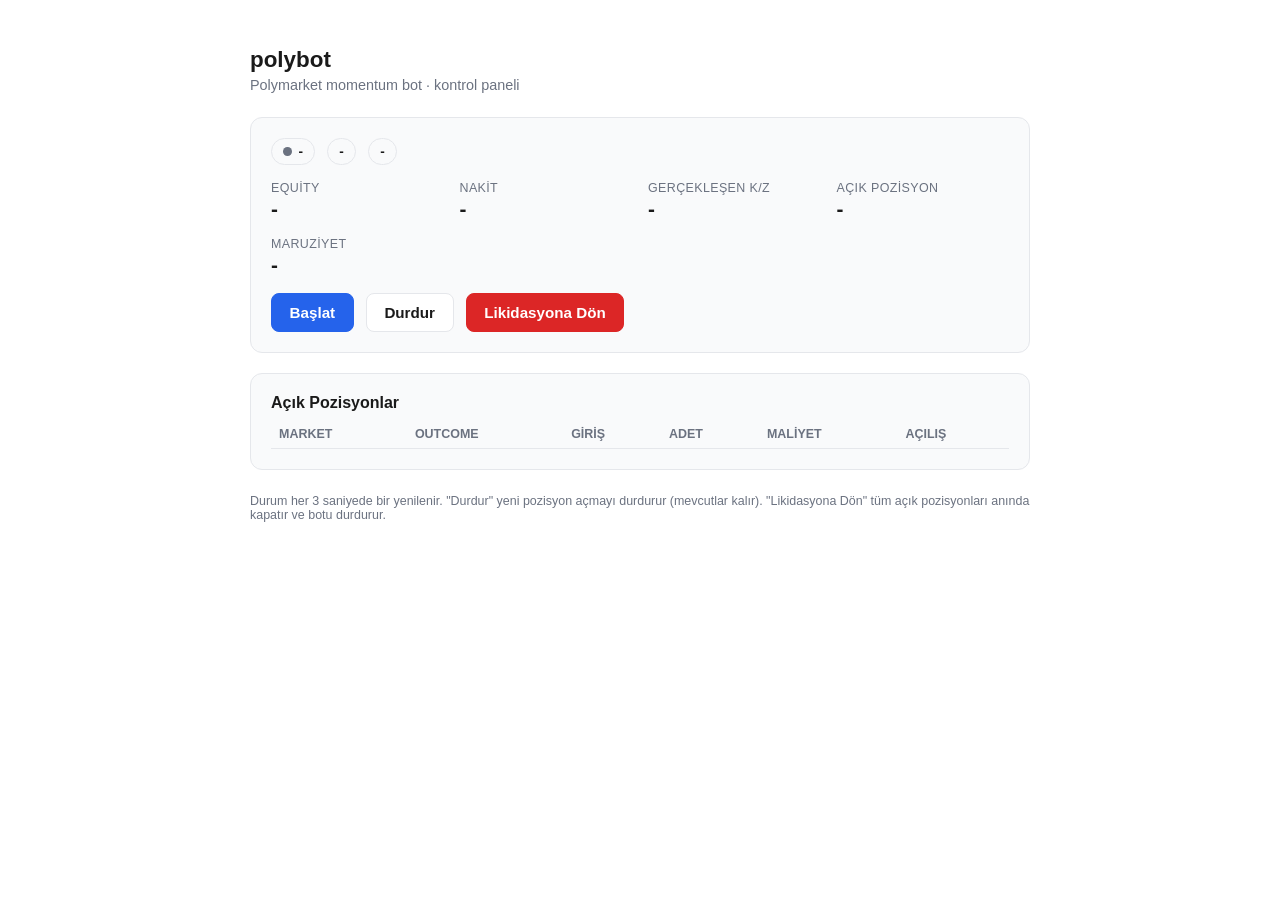
==== polybot/webapp/static/index.html @ bfb0680c "Add Azure Container Apps deployment: control panel, Key Vault, App Configuration Wraps the trading l" ====
<!doctype html>
<html lang="tr">
<head>
<meta charset="utf-8" />
<meta name="viewport" content="width=device-width, initial-scale=1" />
<title>polybot control panel</title>
<style>
  :root {
    color-scheme: light dark;
    --bg: #ffffff; --fg: #1a1a1a; --muted: #6b7280; --border: #e5e7eb;
    --card: #f9fafb; --ok: #16a34a; --warn: #d97706; --bad: #dc2626; --accent: #2563eb;
  }
  @media (prefers-color-scheme: dark) {
    :root { --bg: #0f1115; --fg: #e6e8eb; --muted: #9aa3ad; --border: #262a31; --card: #171a20; }
  }
  * { box-sizing: border-box; }
  body {
    margin: 0; padding: 2rem 1rem 4rem; background: var(--bg); color: var(--fg);
    font-family: -apple-system, BlinkMacSystemFont, "Segoe UI", Roboto, Helvetica, Arial, sans-serif;
  }
  main { max-width: 780px; margin: 0 auto; }
  h1 { font-size: 1.4rem; margin-bottom: 0.25rem; }
  .subtitle { color: var(--muted); margin-top: 0; margin-bottom: 1.5rem; font-size: 0.9rem; }
  .card {
    background: var(--card); border: 1px solid var(--border); border-radius: 12px;
    padding: 1.25rem; margin-bottom: 1.25rem;
  }
  .row { display: flex; flex-wrap: wrap; gap: 0.75rem; align-items: center; }
  .badge {
    display: inline-flex; align-items: center; gap: 0.4rem; padding: 0.3rem 0.7rem;
    border-radius: 999px; font-size: 0.85rem; font-weight: 600; border: 1px solid var(--border);
  }
  .dot { width: 0.55rem; height: 0.55rem; border-radius: 50%; background: var(--muted); }
  .dot.running { background: var(--ok); }
  .dot.stopped { background: var(--muted); }
  .dot.liquidating { background: var(--warn); }
  .badge.mode-live { color: var(--bad); border-color: var(--bad); }
  .badge.mode-paper { color: var(--accent); border-color: var(--accent); }
  .metrics { display: grid; grid-template-columns: repeat(auto-fit, minmax(140px, 1fr)); gap: 1rem; margin-top: 1rem; }
  .metric .label { color: var(--muted); font-size: 0.78rem; text-transform: uppercase; letter-spacing: 0.03em; }
  .metric .value { font-size: 1.3rem; font-weight: 700; margin-top: 0.15rem; }
  .value.neg { color: var(--bad); }
  .value.pos { color: var(--ok); }
  .actions { display: flex; gap: 0.75rem; flex-wrap: wrap; margin-top: 1rem; }
  button {
    font-size: 0.95rem; font-weight: 600; padding: 0.6rem 1.1rem; border-radius: 8px;
    border: 1px solid var(--border); cursor: pointer; background: var(--bg); color: var(--fg);
  }
  button:disabled { opacity: 0.5; cursor: not-allowed; }
  button.primary { background: var(--accent); border-color: var(--accent); color: #fff; }
  button.danger { background: var(--bad); border-color: var(--bad); color: #fff; }
  table { width: 100%; border-collapse: collapse; margin-top: 0.5rem; font-size: 0.88rem; }
  th, td { text-align: left; padding: 0.45rem 0.5rem; border-bottom: 1px solid var(--border); }
  th { color: var(--muted); font-weight: 600; font-size: 0.78rem; text-transform: uppercase; }
  .empty { color: var(--muted); font-size: 0.9rem; padding: 0.5rem 0; }
  .error-box {
    background: rgba(220, 38, 38, 0.1); border: 1px solid var(--bad); color: var(--bad);
    border-radius: 8px; padding: 0.75rem 1rem; font-size: 0.85rem; margin-top: 1rem; white-space: pre-wrap;
  }
  .footer-note { color: var(--muted); font-size: 0.78rem; margin-top: 1.5rem; }
</style>
</head>
<body>
<main>
  <h1>polybot</h1>
  <p class="subtitle">Polymarket momentum bot &middot; kontrol paneli</p>

  <div class="card">
    <div class="row">
      <span class="badge"><span id="state-dot" class="dot"></span><span id="state-text">-</span></span>
      <span id="mode-badge" class="badge">-</span>
      <span class="badge" id="last-cycle-badge">-</span>
    </div>

    <div class="metrics">
      <div class="metric"><div class="label">Equity</div><div class="value" id="m-equity">-</div></div>
      <div class="metric"><div class="label">Nakit</div><div class="value" id="m-cash">-</div></div>
      <div class="metric"><div class="label">Gerçekleşen K/Z</div><div class="value" id="m-pnl">-</div></div>
      <div class="metric"><div class="label">Açık Pozisyon</div><div class="value" id="m-positions">-</div></div>
      <div class="metric"><div class="label">Maruziyet</div><div class="value" id="m-exposure">-</div></div>
    </div>

    <div class="actions">
      <button class="primary" id="btn-start">Başlat</button>
      <button id="btn-stop">Durdur</button>
      <button class="danger" id="btn-liquidate">Likidasyona Dön</button>
    </div>

    <div id="error-box" class="error-box" style="display:none"></div>
  </div>

  <div class="card">
    <strong>Açık Pozisyonlar</strong>
    <table id="positions-table">
      <thead>
        <tr><th>Market</th><th>Outcome</th><th>Giriş</th><th>Adet</th><th>Maliyet</th><th>Açılış</th></tr>
      </thead>
      <tbody id="positions-body"></tbody>
    </table>
    <div class="empty" id="positions-empty" style="display:none">Açık pozisyon yok.</div>
  </div>

  <p class="footer-note">Durum her 3 saniyede bir yenilenir. "Durdur" yeni pozisyon açmayı durdurur (mevcutlar kalır). "Likidasyona Dön" tüm açık pozisyonları anında kapatır ve botu durdurur.</p>
</main>

<script>
const $ = (id) => document.getElementById(id);
const fmtUsd = (v) => (v === null || v === undefined) ? "-" : "$" + Number(v).toFixed(2);

async function api(path, opts) {
  const res = await fetch(path, opts);
  if (!res.ok) throw new Error(`${path} -> HTTP ${res.status}`);
  return res.json();
}

function renderStatus(s) {
  const dot = $("state-dot");
  dot.className = "dot " + s.state;
  $("state-text").textContent = {running: "Çalışıyor", stopped: "Durduruldu", liquidating: "Likidasyon"}[s.state] || s.state;

  const modeBadge = $("mode-badge");
  modeBadge.textContent = s.mode === "live" ? "LIVE (gerçek para)" : "PAPER (simülasyon)";
  modeBadge.className = "badge " + (s.mode === "live" ? "mode-live" : "mode-paper");

  $("last-cycle-badge").textContent = s.last_cycle_at ? ("son döngü: " + new Date(s.last_cycle_at).toLocaleTimeString()) : "henüz döngü yok";

  $("m-equity").textContent = fmtUsd(s.equity);
  $("m-cash").textContent = fmtUsd(s.cash);
  const pnlEl = $("m-pnl");
  pnlEl.textContent = fmtUsd(s.realized_pnl);
  pnlEl.className = "value " + (s.realized_pnl > 0 ? "pos" : s.realized_pnl < 0 ? "neg" : "");
  $("m-positions").textContent = s.open_positions.length;
  $("m-exposure").textContent = fmtUsd(s.exposure_usd);

  const body = $("positions-body");
  body.innerHTML = "";
  for (const p of s.open_positions) {
    const tr = document.createElement("tr");
    tr.innerHTML = `<td>${p.market_question}</td><td>${p.outcome}</td><td>${Number(p.entry_price).toFixed(4)}</td>` +
      `<td>${Number(p.size_tokens).toFixed(2)}</td><td>${fmtUsd(p.cost_usd)}</td>` +
      `<td>${new Date(p.opened_at).toLocaleString()}</td>`;
    body.appendChild(tr);
  }
  $("positions-empty").style.display = s.open_positions.length ? "none" : "block";
  $("positions-table").style.display = s.open_positions.length ? "table" : "none";

  const errBox = $("error-box");
  if (s.last_error) {
    errBox.style.display = "block";
    errBox.textContent = "Son hata: " + s.last_error;
  } else {
    errBox.style.display = "none";
  }

  $("btn-start").disabled = s.state === "running";
  $("btn-stop").disabled = s.state !== "running";
}

async function refresh() {
  try {
    renderStatus(await api("/api/status"));
  } catch (e) {
    console.error(e);
  }
}

$("btn-start").addEventListener("click", async () => {
  $("btn-start").disabled = true;
  await api("/api/start", { method: "POST" });
  refresh();
});

$("btn-stop").addEventListener("click", async () => {
  $("btn-stop").disabled = true;
  await api("/api/stop", { method: "POST" });
  refresh();
});

$("btn-liquidate").addEventListener("click", async () => {
  if (!confirm("Tüm açık pozisyonlar piyasa fiyatından kapatılacak ve bot durdurulacak. Emin misiniz?")) return;
  $("btn-liquidate").disabled = true;
  try {
    await api("/api/liquidate", { method: "POST" });
  } finally {
    $("btn-liquidate").disabled = false;
    refresh();
  }
});

refresh();
setInterval(refresh, 3000);
</script>
</body>
</html>
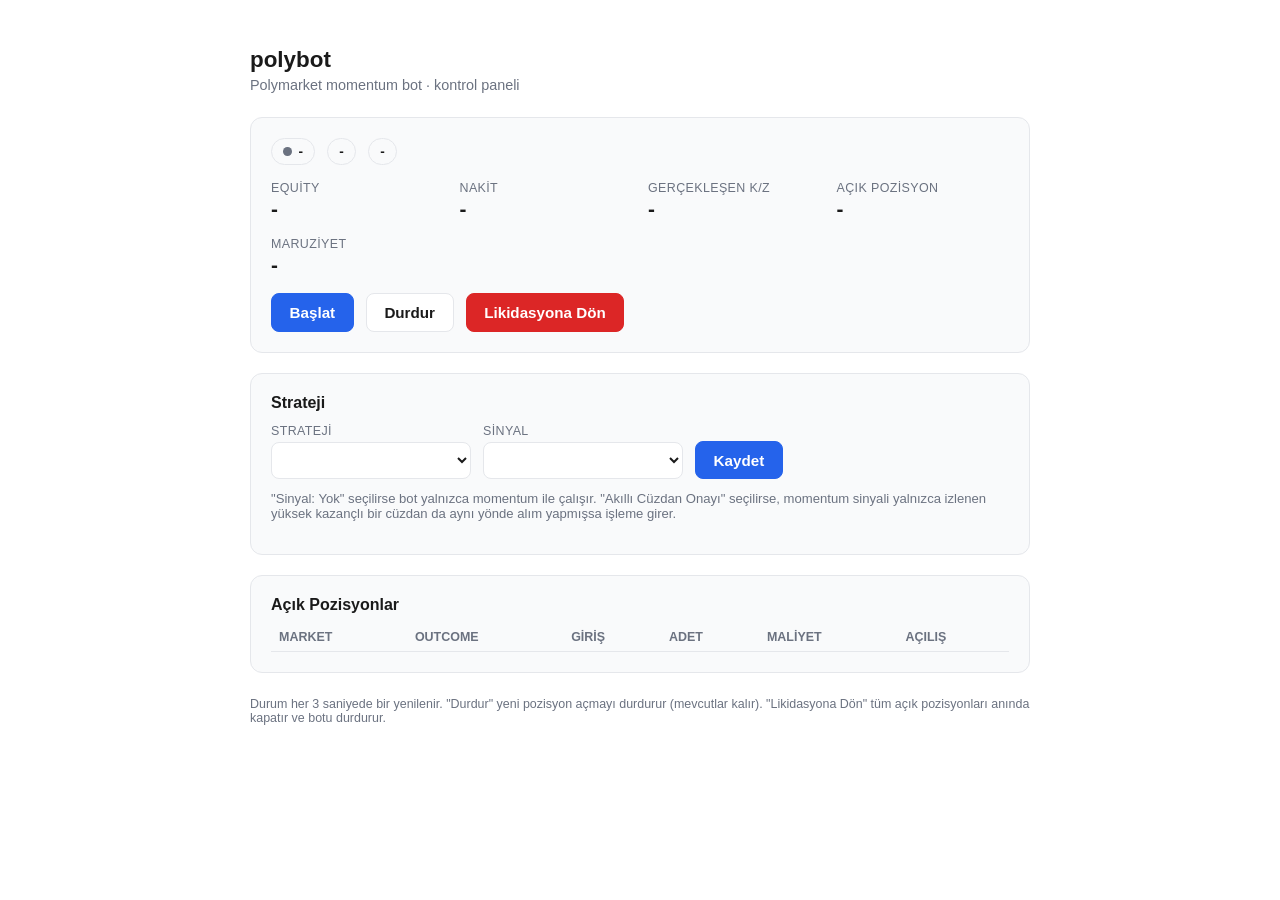
==== commit a7af4255: "Add strategy/signal selection to the control panel Replaces the smart-wallet on/off boolean with two" ====
--- a/polybot/webapp/static/index.html
+++ b/polybot/webapp/static/index.html
@@ -49,6 +49,16 @@
   button:disabled { opacity: 0.5; cursor: not-allowed; }
   button.primary { background: var(--accent); border-color: var(--accent); color: #fff; }
   button.danger { background: var(--bad); border-color: var(--bad); color: #fff; }
+  select {
+    font-size: 0.95rem; padding: 0.5rem 0.7rem; border-radius: 8px;
+    border: 1px solid var(--border); background: var(--bg); color: var(--fg); min-width: 200px;
+  }
+  .field { display: flex; flex-direction: column; gap: 0.3rem; }
+  .field label { color: var(--muted); font-size: 0.78rem; text-transform: uppercase; letter-spacing: 0.03em; }
+  .hint { color: var(--muted); font-size: 0.82rem; margin-top: 0.75rem; }
+  .save-note { font-size: 0.85rem; margin-top: 0.6rem; display: none; }
+  .save-note.ok { color: var(--ok); display: block; }
+  .save-note.err { color: var(--bad); display: block; }
   table { width: 100%; border-collapse: collapse; margin-top: 0.5rem; font-size: 0.88rem; }
   th, td { text-align: left; padding: 0.45rem 0.5rem; border-bottom: 1px solid var(--border); }
   th { color: var(--muted); font-weight: 600; font-size: 0.78rem; text-transform: uppercase; }
@@ -87,6 +97,23 @@
     </div>
 
     <div id="error-box" class="error-box" style="display:none"></div>
+  </div>
+
+  <div class="card">
+    <strong>Strateji</strong>
+    <div class="row" style="margin-top: 0.75rem">
+      <div class="field">
+        <label for="sel-strategy">Strateji</label>
+        <select id="sel-strategy"></select>
+      </div>
+      <div class="field">
+        <label for="sel-signal">Sinyal</label>
+        <select id="sel-signal"></select>
+      </div>
+      <button class="primary" id="btn-save-strategy" style="align-self: flex-end">Kaydet</button>
+    </div>
+    <p class="hint">"Sinyal: Yok" seçilirse bot yalnızca momentum ile çalışır. "Akıllı Cüzdan Onayı" seçilirse, momentum sinyali yalnızca izlenen yüksek kazançlı bir cüzdan da aynı yönde alım yapmışsa işleme girer.</p>
+    <div class="save-note" id="strategy-save-note"></div>
   </div>
 
   <div class="card">
@@ -187,7 +214,48 @@
   }
 });
 
+const STRATEGY_LABELS = { momentum: "Momentum" };
+const SIGNAL_FILTER_LABELS = { none: "Yok (sadece momentum)", smart_money: "Akıllı Cüzdan Onayı" };
+
+function fillSelect(select, options, labels, selected) {
+  select.innerHTML = "";
+  for (const opt of options) {
+    const el = document.createElement("option");
+    el.value = opt;
+    el.textContent = labels[opt] || opt;
+    if (opt === selected) el.selected = true;
+    select.appendChild(el);
+  }
+}
+
+async function loadStrategy() {
+  const info = await api("/api/strategy");
+  fillSelect($("sel-strategy"), info.strategy_options, STRATEGY_LABELS, info.strategy);
+  fillSelect($("sel-signal"), info.signal_filter_options, SIGNAL_FILTER_LABELS, info.signal_filter);
+}
+
+$("btn-save-strategy").addEventListener("click", async () => {
+  const note = $("strategy-save-note");
+  $("btn-save-strategy").disabled = true;
+  try {
+    await api("/api/strategy", {
+      method: "POST",
+      headers: { "Content-Type": "application/json" },
+      body: JSON.stringify({ strategy: $("sel-strategy").value, signal_filter: $("sel-signal").value }),
+    });
+    note.textContent = "Kaydedildi.";
+    note.className = "save-note ok";
+  } catch (e) {
+    note.textContent = "Kaydedilemedi: " + e.message;
+    note.className = "save-note err";
+  } finally {
+    $("btn-save-strategy").disabled = false;
+    setTimeout(() => { note.className = "save-note"; }, 4000);
+  }
+});
+
 refresh();
+loadStrategy();
 setInterval(refresh, 3000);
 </script>
 </body>
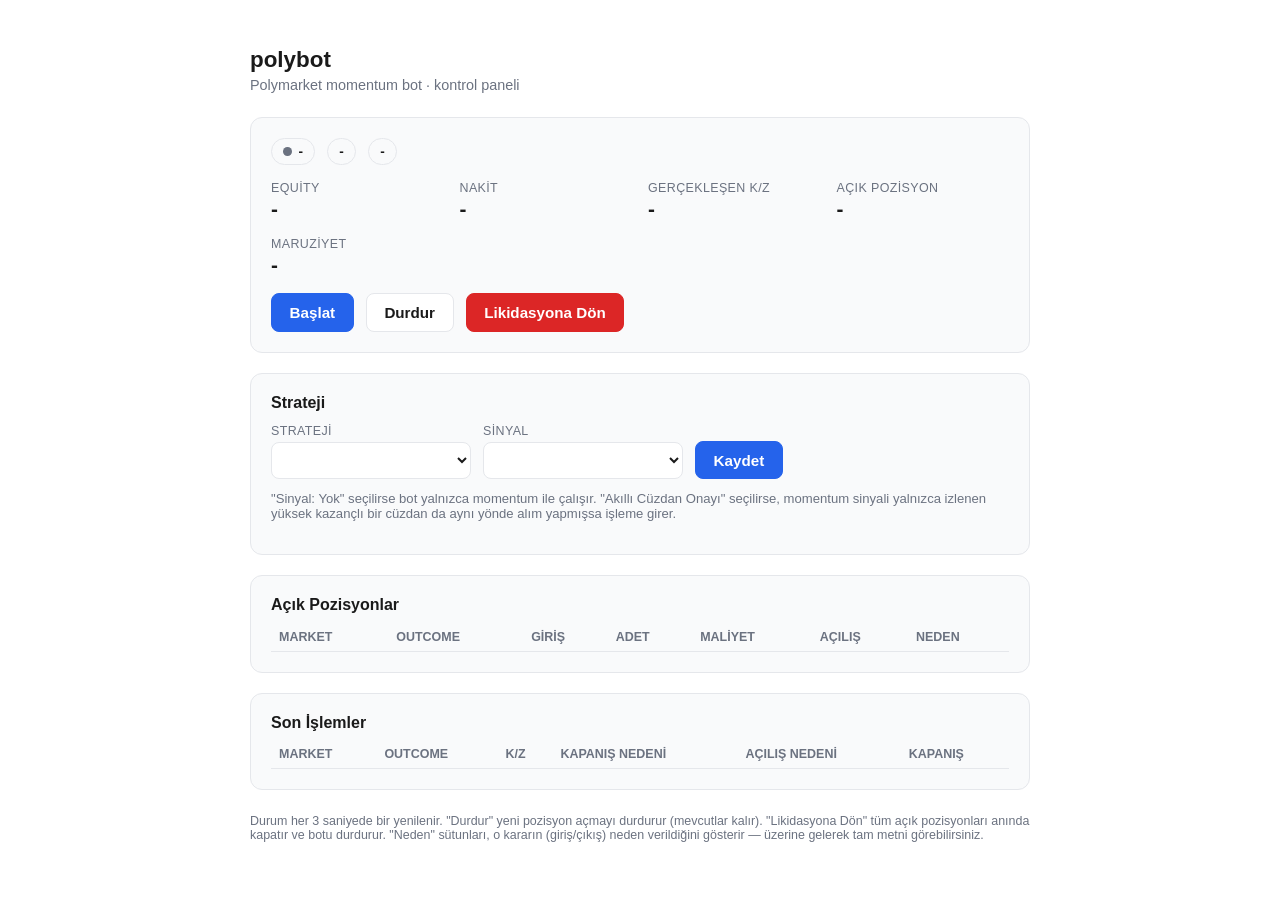
==== commit fbdcb278: "Show why: rationale for every entry/exit in the control panel Every trade decision now carries a pla" ====
--- a/polybot/webapp/static/index.html
+++ b/polybot/webapp/static/index.html
@@ -39,8 +39,8 @@
   .metrics { display: grid; grid-template-columns: repeat(auto-fit, minmax(140px, 1fr)); gap: 1rem; margin-top: 1rem; }
   .metric .label { color: var(--muted); font-size: 0.78rem; text-transform: uppercase; letter-spacing: 0.03em; }
   .metric .value { font-size: 1.3rem; font-weight: 700; margin-top: 0.15rem; }
-  .value.neg { color: var(--bad); }
-  .value.pos { color: var(--ok); }
+  .value.neg, td.neg { color: var(--bad); }
+  .value.pos, td.pos { color: var(--ok); }
   .actions { display: flex; gap: 0.75rem; flex-wrap: wrap; margin-top: 1rem; }
   button {
     font-size: 0.95rem; font-weight: 600; padding: 0.6rem 1.1rem; border-radius: 8px;
@@ -68,6 +68,17 @@
     border-radius: 8px; padding: 0.75rem 1rem; font-size: 0.85rem; margin-top: 1rem; white-space: pre-wrap;
   }
   .footer-note { color: var(--muted); font-size: 0.78rem; margin-top: 1.5rem; }
+  .reason {
+    color: var(--muted); font-size: 0.82rem; max-width: 260px; overflow: hidden;
+    text-overflow: ellipsis; white-space: nowrap; cursor: help;
+  }
+  .reason-badge {
+    display: inline-block; padding: 0.15rem 0.5rem; border-radius: 999px; font-size: 0.78rem;
+    font-weight: 600; border: 1px solid var(--border); white-space: nowrap;
+  }
+  .reason-badge.take_profit { color: var(--ok); border-color: var(--ok); }
+  .reason-badge.stop_loss { color: var(--bad); border-color: var(--bad); }
+  .reason-badge.max_holding_time, .reason-badge.manual_liquidation { color: var(--warn); border-color: var(--warn); }
 </style>
 </head>
 <body>
@@ -120,19 +131,33 @@
     <strong>Açık Pozisyonlar</strong>
     <table id="positions-table">
       <thead>
-        <tr><th>Market</th><th>Outcome</th><th>Giriş</th><th>Adet</th><th>Maliyet</th><th>Açılış</th></tr>
+        <tr><th>Market</th><th>Outcome</th><th>Giriş</th><th>Adet</th><th>Maliyet</th><th>Açılış</th><th>Neden</th></tr>
       </thead>
       <tbody id="positions-body"></tbody>
     </table>
     <div class="empty" id="positions-empty" style="display:none">Açık pozisyon yok.</div>
   </div>
 
-  <p class="footer-note">Durum her 3 saniyede bir yenilenir. "Durdur" yeni pozisyon açmayı durdurur (mevcutlar kalır). "Likidasyona Dön" tüm açık pozisyonları anında kapatır ve botu durdurur.</p>
+  <div class="card">
+    <strong>Son İşlemler</strong>
+    <table id="trades-table">
+      <thead>
+        <tr><th>Market</th><th>Outcome</th><th>K/Z</th><th>Kapanış Nedeni</th><th>Açılış Nedeni</th><th>Kapanış</th></tr>
+      </thead>
+      <tbody id="trades-body"></tbody>
+    </table>
+    <div class="empty" id="trades-empty" style="display:none">Henüz kapatılmış işlem yok.</div>
+  </div>
+
+  <p class="footer-note">Durum her 3 saniyede bir yenilenir. "Durdur" yeni pozisyon açmayı durdurur (mevcutlar kalır). "Likidasyona Dön" tüm açık pozisyonları anında kapatır ve botu durdurur. "Neden" sütunları, o kararın (giriş/çıkış) neden verildiğini gösterir — üzerine gelerek tam metni görebilirsiniz.</p>
 </main>
 
 <script>
 const $ = (id) => document.getElementById(id);
 const fmtUsd = (v) => (v === null || v === undefined) ? "-" : "$" + Number(v).toFixed(2);
+const escapeHtml = (s) => String(s).replace(/[&<>"']/g, (c) => ({
+  "&": "&amp;", "<": "&lt;", ">": "&gt;", '"': "&quot;", "'": "&#39;",
+}[c]));
 
 async function api(path, opts) {
   const res = await fetch(path, opts);
@@ -163,9 +188,11 @@
   body.innerHTML = "";
   for (const p of s.open_positions) {
     const tr = document.createElement("tr");
-    tr.innerHTML = `<td>${p.market_question}</td><td>${p.outcome}</td><td>${Number(p.entry_price).toFixed(4)}</td>` +
+    const reason = p.entry_reason || "-";
+    tr.innerHTML = `<td>${escapeHtml(p.market_question)}</td><td>${escapeHtml(p.outcome)}</td><td>${Number(p.entry_price).toFixed(4)}</td>` +
       `<td>${Number(p.size_tokens).toFixed(2)}</td><td>${fmtUsd(p.cost_usd)}</td>` +
-      `<td>${new Date(p.opened_at).toLocaleString()}</td>`;
+      `<td>${new Date(p.opened_at).toLocaleString()}</td>` +
+      `<td class="reason" title="${escapeHtml(reason)}">${escapeHtml(reason)}</td>`;
     body.appendChild(tr);
   }
   $("positions-empty").style.display = s.open_positions.length ? "none" : "block";
@@ -183,9 +210,38 @@
   $("btn-stop").disabled = s.state !== "running";
 }
 
+const EXIT_REASON_LABELS = {
+  take_profit: "Kâr Al",
+  stop_loss: "Zarar Durdur",
+  max_holding_time: "Süre Doldu",
+  manual_liquidation: "Manuel Likidasyon",
+};
+
+function renderTrades(trades) {
+  const body = $("trades-body");
+  body.innerHTML = "";
+  for (const t of trades) {
+    const tr = document.createElement("tr");
+    const pnl = Number(t.pnl_usd);
+    const reasonLabel = EXIT_REASON_LABELS[t.reason] || t.reason || "-";
+    const entryReason = t.entry_reason || "-";
+    const exitDetail = t.exit_reason_detail || "";
+    tr.innerHTML =
+      `<td>${escapeHtml(t.market_question)}</td><td>${escapeHtml(t.outcome)}</td>` +
+      `<td class="${pnl > 0 ? "pos" : pnl < 0 ? "neg" : ""}">${fmtUsd(pnl)}</td>` +
+      `<td><span class="reason-badge ${t.reason}" title="${escapeHtml(exitDetail)}">${escapeHtml(reasonLabel)}</span></td>` +
+      `<td class="reason" title="${escapeHtml(entryReason)}">${escapeHtml(entryReason)}</td>` +
+      `<td>${new Date(t.closed_at).toLocaleString()}</td>`;
+    body.appendChild(tr);
+  }
+  $("trades-empty").style.display = trades.length ? "none" : "block";
+  $("trades-table").style.display = trades.length ? "table" : "none";
+}
+
 async function refresh() {
   try {
     renderStatus(await api("/api/status"));
+    renderTrades(await api("/api/trades?limit=20"));
   } catch (e) {
     console.error(e);
   }
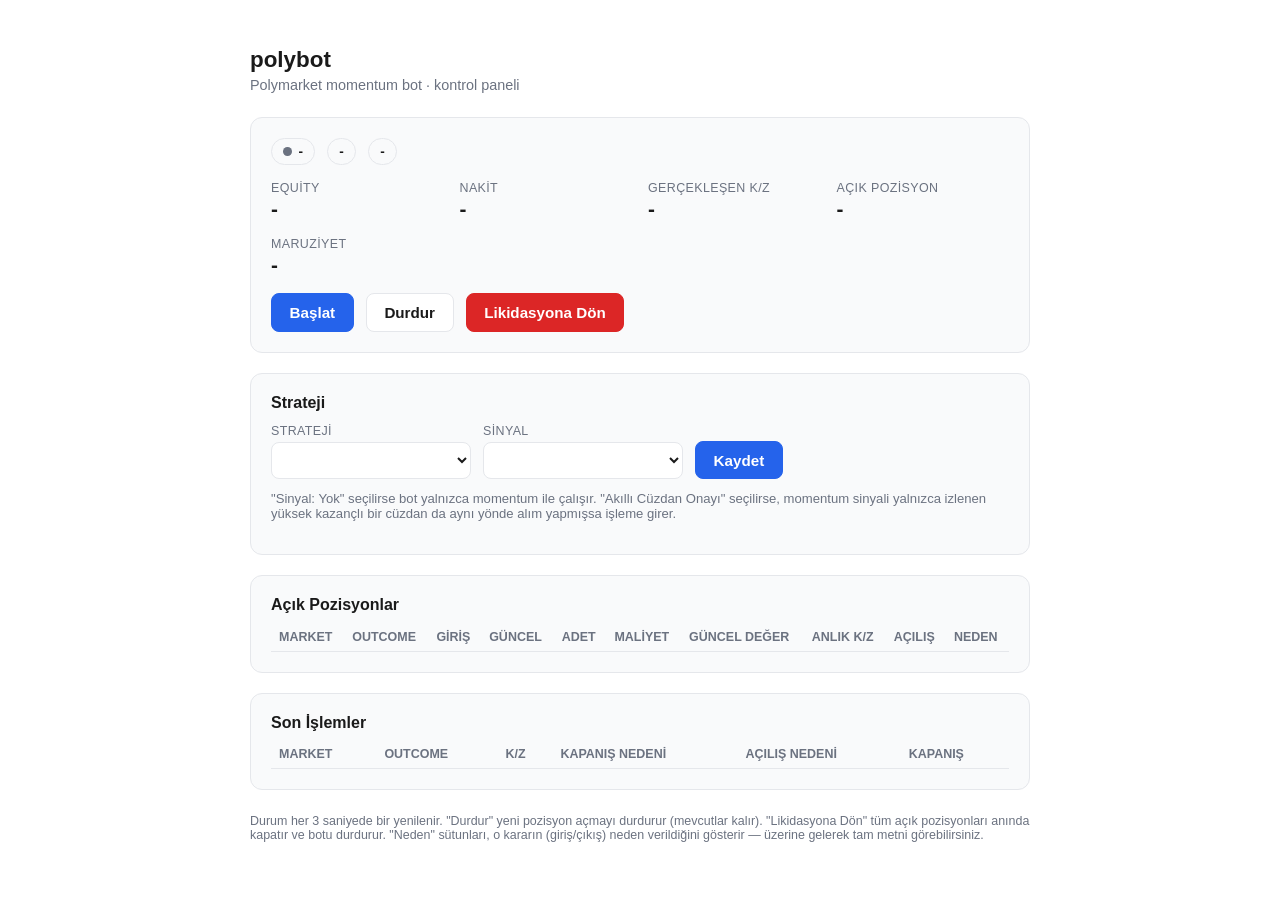
==== commit 6258aebf: "Show current price/value/unrealized P&L per open position run_cycle() now returns (equity, mark_pric" ====
--- a/polybot/webapp/static/index.html
+++ b/polybot/webapp/static/index.html
@@ -131,7 +131,7 @@
     <strong>Açık Pozisyonlar</strong>
     <table id="positions-table">
       <thead>
-        <tr><th>Market</th><th>Outcome</th><th>Giriş</th><th>Adet</th><th>Maliyet</th><th>Açılış</th><th>Neden</th></tr>
+        <tr><th>Market</th><th>Outcome</th><th>Giriş</th><th>Güncel</th><th>Adet</th><th>Maliyet</th><th>Güncel Değer</th><th>Anlık K/Z</th><th>Açılış</th><th>Neden</th></tr>
       </thead>
       <tbody id="positions-body"></tbody>
     </table>
@@ -189,8 +189,14 @@
   for (const p of s.open_positions) {
     const tr = document.createElement("tr");
     const reason = p.entry_reason || "-";
-    tr.innerHTML = `<td>${escapeHtml(p.market_question)}</td><td>${escapeHtml(p.outcome)}</td><td>${Number(p.entry_price).toFixed(4)}</td>` +
+    const pnl = Number(p.unrealized_pnl_usd);
+    const pnlPct = Number(p.unrealized_pnl_pct) * 100;
+    const pnlClass = pnl > 0 ? "pos" : pnl < 0 ? "neg" : "";
+    tr.innerHTML = `<td>${escapeHtml(p.market_question)}</td><td>${escapeHtml(p.outcome)}</td>` +
+      `<td>${Number(p.entry_price).toFixed(4)}</td><td>${Number(p.current_price).toFixed(4)}</td>` +
       `<td>${Number(p.size_tokens).toFixed(2)}</td><td>${fmtUsd(p.cost_usd)}</td>` +
+      `<td>${fmtUsd(p.current_value_usd)}</td>` +
+      `<td class="${pnlClass}">${fmtUsd(pnl)} (${pnlPct >= 0 ? "+" : ""}${pnlPct.toFixed(1)}%)</td>` +
       `<td>${new Date(p.opened_at).toLocaleString()}</td>` +
       `<td class="reason" title="${escapeHtml(reason)}">${escapeHtml(reason)}</td>`;
     body.appendChild(tr);
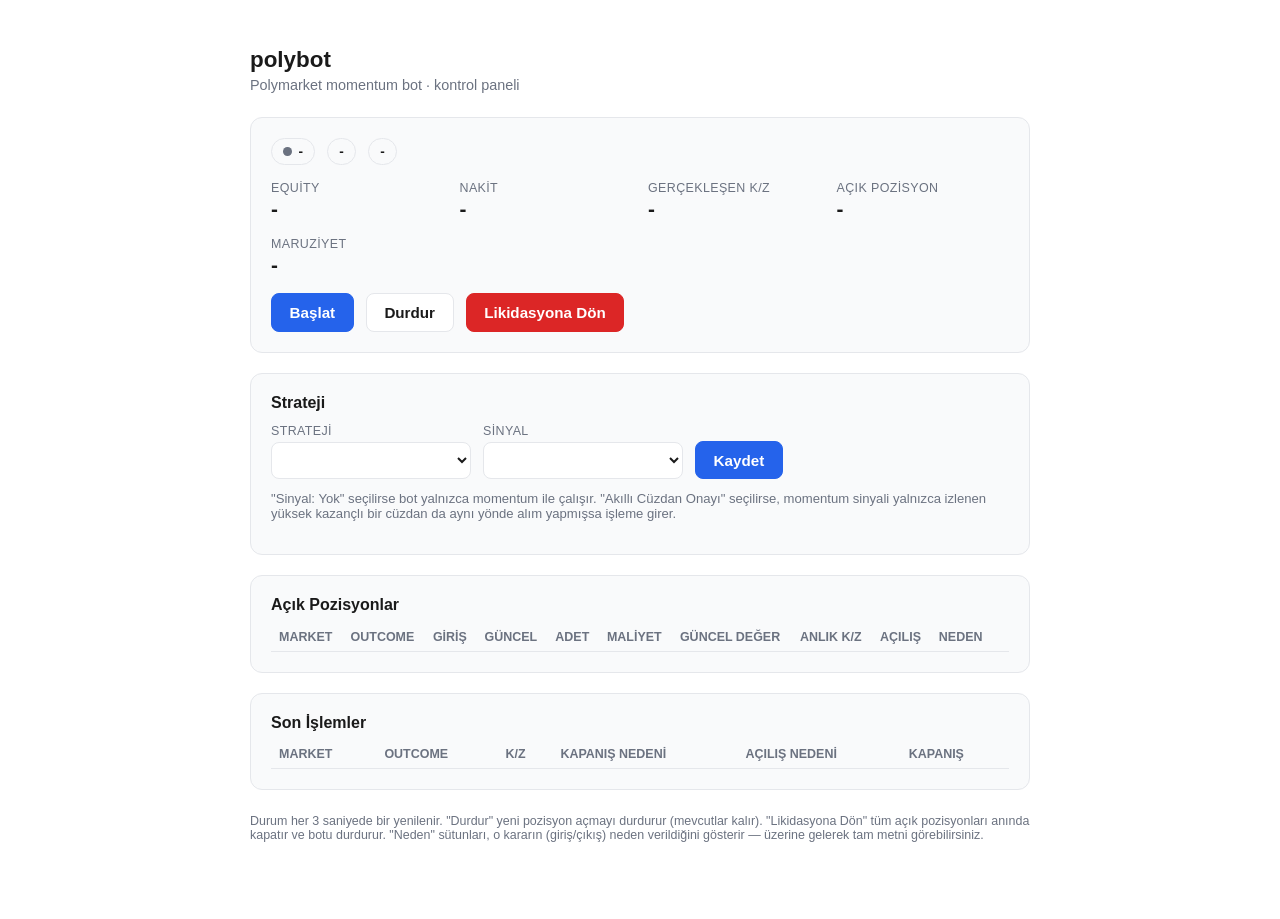
==== commit fa59221e: "Allow closing a single open position from the control panel Adds BotService.close_position(token_id)" ====
--- a/polybot/webapp/static/index.html
+++ b/polybot/webapp/static/index.html
@@ -49,6 +49,7 @@
   button:disabled { opacity: 0.5; cursor: not-allowed; }
   button.primary { background: var(--accent); border-color: var(--accent); color: #fff; }
   button.danger { background: var(--bad); border-color: var(--bad); color: #fff; }
+  button.small { font-size: 0.78rem; font-weight: 600; padding: 0.3rem 0.6rem; border-radius: 6px; }
   select {
     font-size: 0.95rem; padding: 0.5rem 0.7rem; border-radius: 8px;
     border: 1px solid var(--border); background: var(--bg); color: var(--fg); min-width: 200px;
@@ -131,7 +132,7 @@
     <strong>Açık Pozisyonlar</strong>
     <table id="positions-table">
       <thead>
-        <tr><th>Market</th><th>Outcome</th><th>Giriş</th><th>Güncel</th><th>Adet</th><th>Maliyet</th><th>Güncel Değer</th><th>Anlık K/Z</th><th>Açılış</th><th>Neden</th></tr>
+        <tr><th>Market</th><th>Outcome</th><th>Giriş</th><th>Güncel</th><th>Adet</th><th>Maliyet</th><th>Güncel Değer</th><th>Anlık K/Z</th><th>Açılış</th><th>Neden</th><th></th></tr>
       </thead>
       <tbody id="positions-body"></tbody>
     </table>
@@ -198,7 +199,8 @@
       `<td>${fmtUsd(p.current_value_usd)}</td>` +
       `<td class="${pnlClass}">${fmtUsd(pnl)} (${pnlPct >= 0 ? "+" : ""}${pnlPct.toFixed(1)}%)</td>` +
       `<td>${new Date(p.opened_at).toLocaleString()}</td>` +
-      `<td class="reason" title="${escapeHtml(reason)}">${escapeHtml(reason)}</td>`;
+      `<td class="reason" title="${escapeHtml(reason)}">${escapeHtml(reason)}</td>` +
+      `<td><button class="small danger" data-close-token="${escapeHtml(p.token_id)}">Kapat</button></td>`;
     body.appendChild(tr);
   }
   $("positions-empty").style.display = s.open_positions.length ? "none" : "block";
@@ -272,6 +274,21 @@
     await api("/api/liquidate", { method: "POST" });
   } finally {
     $("btn-liquidate").disabled = false;
+    refresh();
+  }
+});
+
+$("positions-body").addEventListener("click", async (e) => {
+  const btn = e.target.closest("button[data-close-token]");
+  if (!btn) return;
+  const tokenId = btn.getAttribute("data-close-token");
+  if (!confirm("Bu pozisyon piyasa fiyatından kapatılacak. Emin misiniz?")) return;
+  btn.disabled = true;
+  try {
+    await api(`/api/positions/${encodeURIComponent(tokenId)}/close`, { method: "POST" });
+  } catch (e) {
+    alert("Kapatılamadı: " + e.message);
+  } finally {
     refresh();
   }
 });
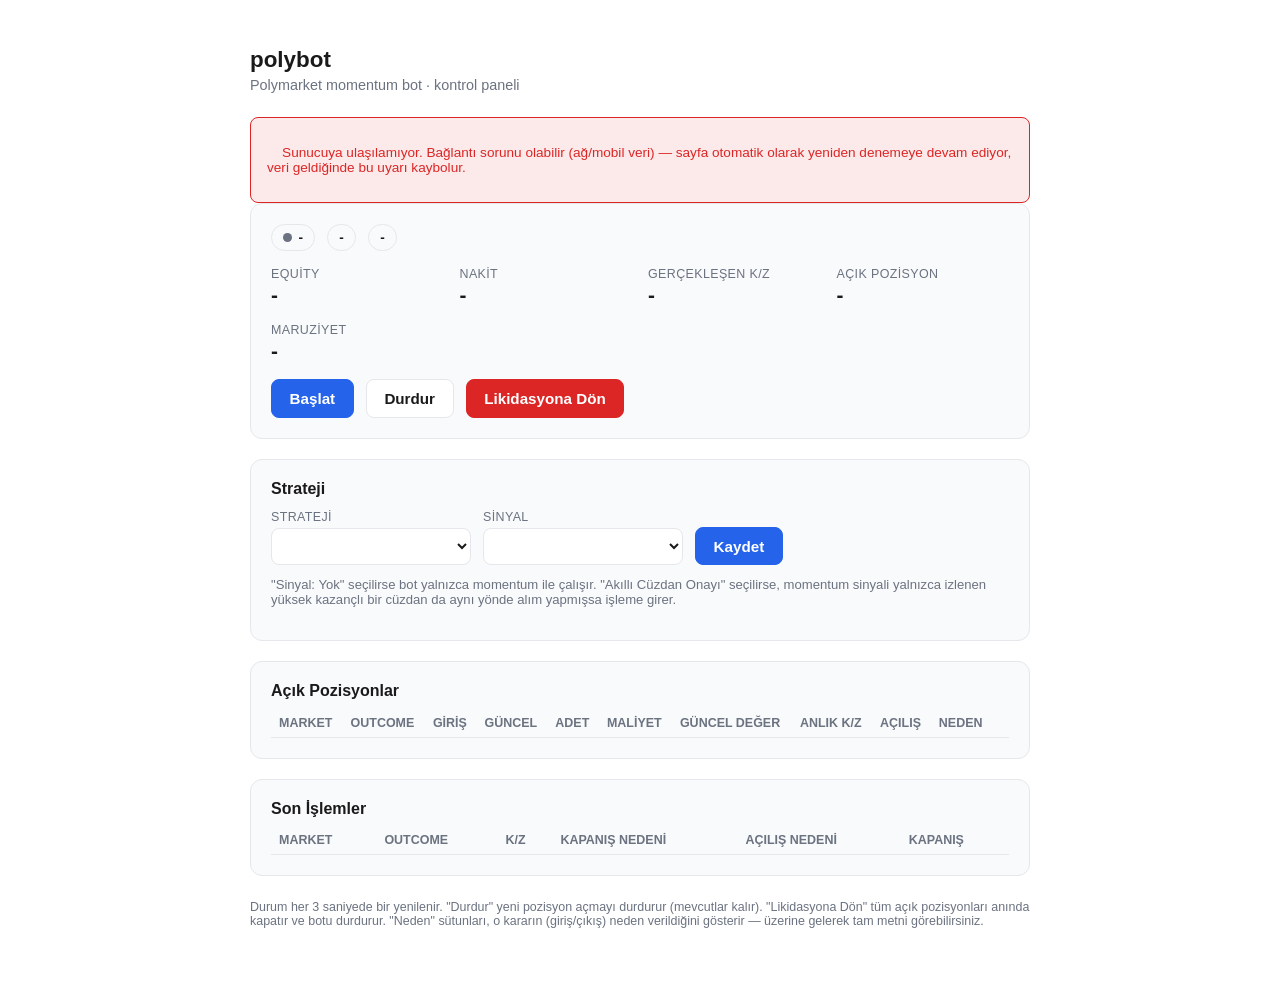
==== commit 16de6856: "Show a connection-error banner in the control panel when the API is unreachable Previously a failed " ====
--- a/polybot/webapp/static/index.html
+++ b/polybot/webapp/static/index.html
@@ -86,6 +86,10 @@
 <main>
   <h1>polybot</h1>
   <p class="subtitle">Polymarket momentum bot &middot; kontrol paneli</p>
+
+  <div id="conn-error-box" class="error-box" style="display:none">
+    Sunucuya ulaşılamıyor. Bağlantı sorunu olabilir (ağ/mobil veri) — sayfa otomatik olarak yeniden denemeye devam ediyor, veri geldiğinde bu uyarı kaybolur.
+  </div>
 
   <div class="card">
     <div class="row">
@@ -246,12 +250,17 @@
   $("trades-table").style.display = trades.length ? "table" : "none";
 }
 
+let strategyLoaded = false;
+
 async function refresh() {
   try {
     renderStatus(await api("/api/status"));
     renderTrades(await api("/api/trades?limit=20"));
+    if (!strategyLoaded) await loadStrategy();
+    $("conn-error-box").style.display = "none";
   } catch (e) {
     console.error(e);
+    $("conn-error-box").style.display = "block";
   }
 }
 
@@ -311,6 +320,7 @@
   const info = await api("/api/strategy");
   fillSelect($("sel-strategy"), info.strategy_options, STRATEGY_LABELS, info.strategy);
   fillSelect($("sel-signal"), info.signal_filter_options, SIGNAL_FILTER_LABELS, info.signal_filter);
+  strategyLoaded = true;
 }
 
 $("btn-save-strategy").addEventListener("click", async () => {
@@ -334,7 +344,6 @@
 });
 
 refresh();
-loadStrategy();
 setInterval(refresh, 3000);
 </script>
 </body>
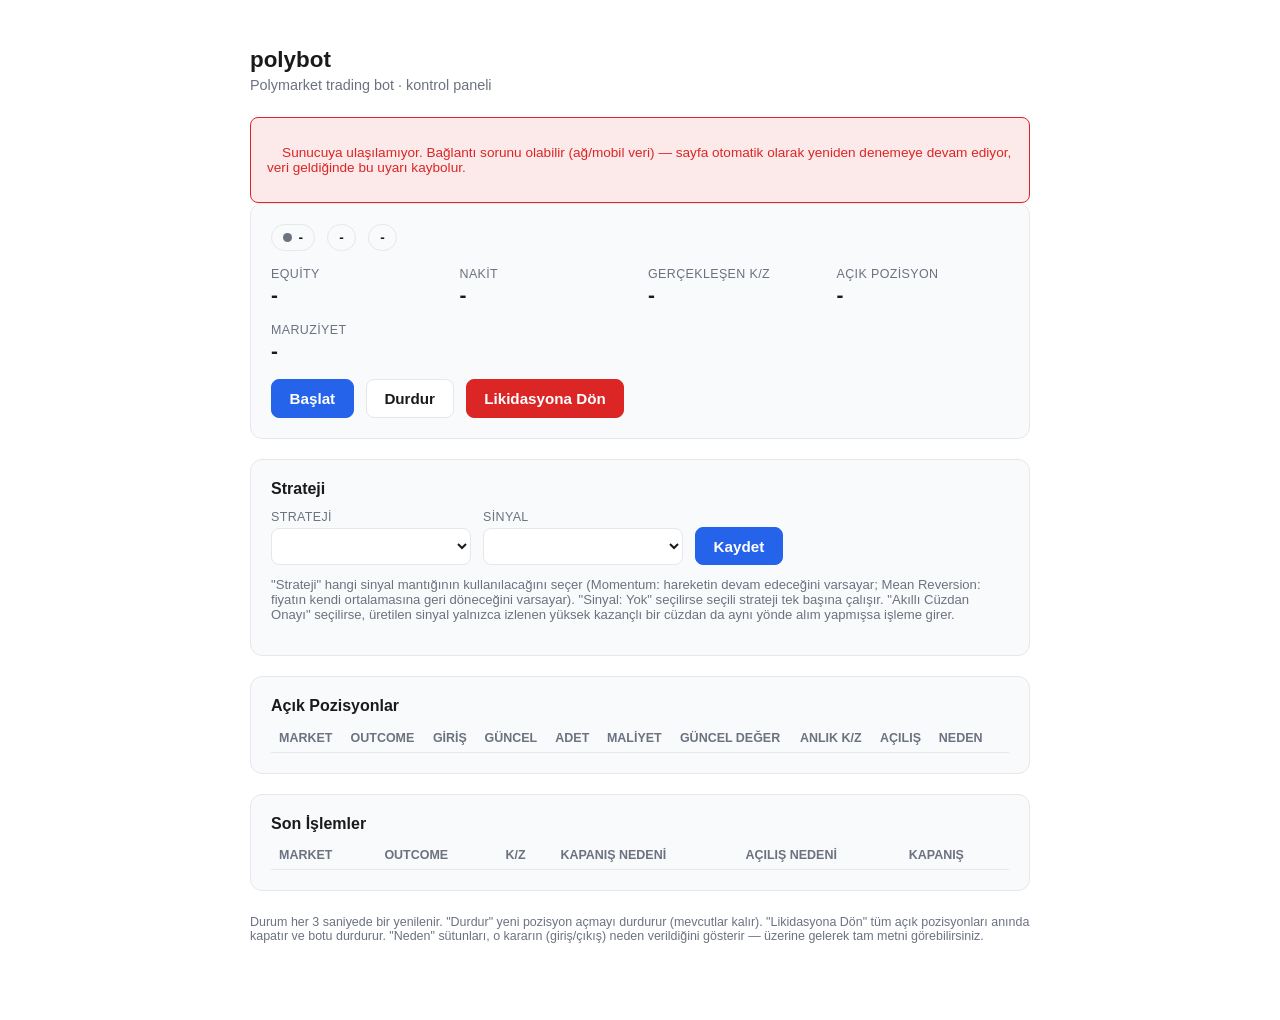
==== commit fa78186a: "Add mean-reversion as a second selectable strategy New polybot/strategy/mean_reversion.py mirrors mo" ====
--- a/polybot/webapp/static/index.html
+++ b/polybot/webapp/static/index.html
@@ -85,7 +85,7 @@
 <body>
 <main>
   <h1>polybot</h1>
-  <p class="subtitle">Polymarket momentum bot &middot; kontrol paneli</p>
+  <p class="subtitle">Polymarket trading bot &middot; kontrol paneli</p>
 
   <div id="conn-error-box" class="error-box" style="display:none">
     Sunucuya ulaşılamıyor. Bağlantı sorunu olabilir (ağ/mobil veri) — sayfa otomatik olarak yeniden denemeye devam ediyor, veri geldiğinde bu uyarı kaybolur.
@@ -128,7 +128,7 @@
       </div>
       <button class="primary" id="btn-save-strategy" style="align-self: flex-end">Kaydet</button>
     </div>
-    <p class="hint">"Sinyal: Yok" seçilirse bot yalnızca momentum ile çalışır. "Akıllı Cüzdan Onayı" seçilirse, momentum sinyali yalnızca izlenen yüksek kazançlı bir cüzdan da aynı yönde alım yapmışsa işleme girer.</p>
+    <p class="hint">"Strateji" hangi sinyal mantığının kullanılacağını seçer (Momentum: hareketin devam edeceğini varsayar; Mean Reversion: fiyatın kendi ortalamasına geri döneceğini varsayar). "Sinyal: Yok" seçilirse seçili strateji tek başına çalışır. "Akıllı Cüzdan Onayı" seçilirse, üretilen sinyal yalnızca izlenen yüksek kazançlı bir cüzdan da aynı yönde alım yapmışsa işleme girer.</p>
     <div class="save-note" id="strategy-save-note"></div>
   </div>
 
@@ -302,7 +302,7 @@
   }
 });
 
-const STRATEGY_LABELS = { momentum: "Momentum" };
+const STRATEGY_LABELS = { momentum: "Momentum", mean_reversion: "Mean Reversion" };
 const SIGNAL_FILTER_LABELS = { none: "Yok (sadece momentum)", smart_money: "Akıllı Cüzdan Onayı" };
 
 function fillSelect(select, options, labels, selected) {
